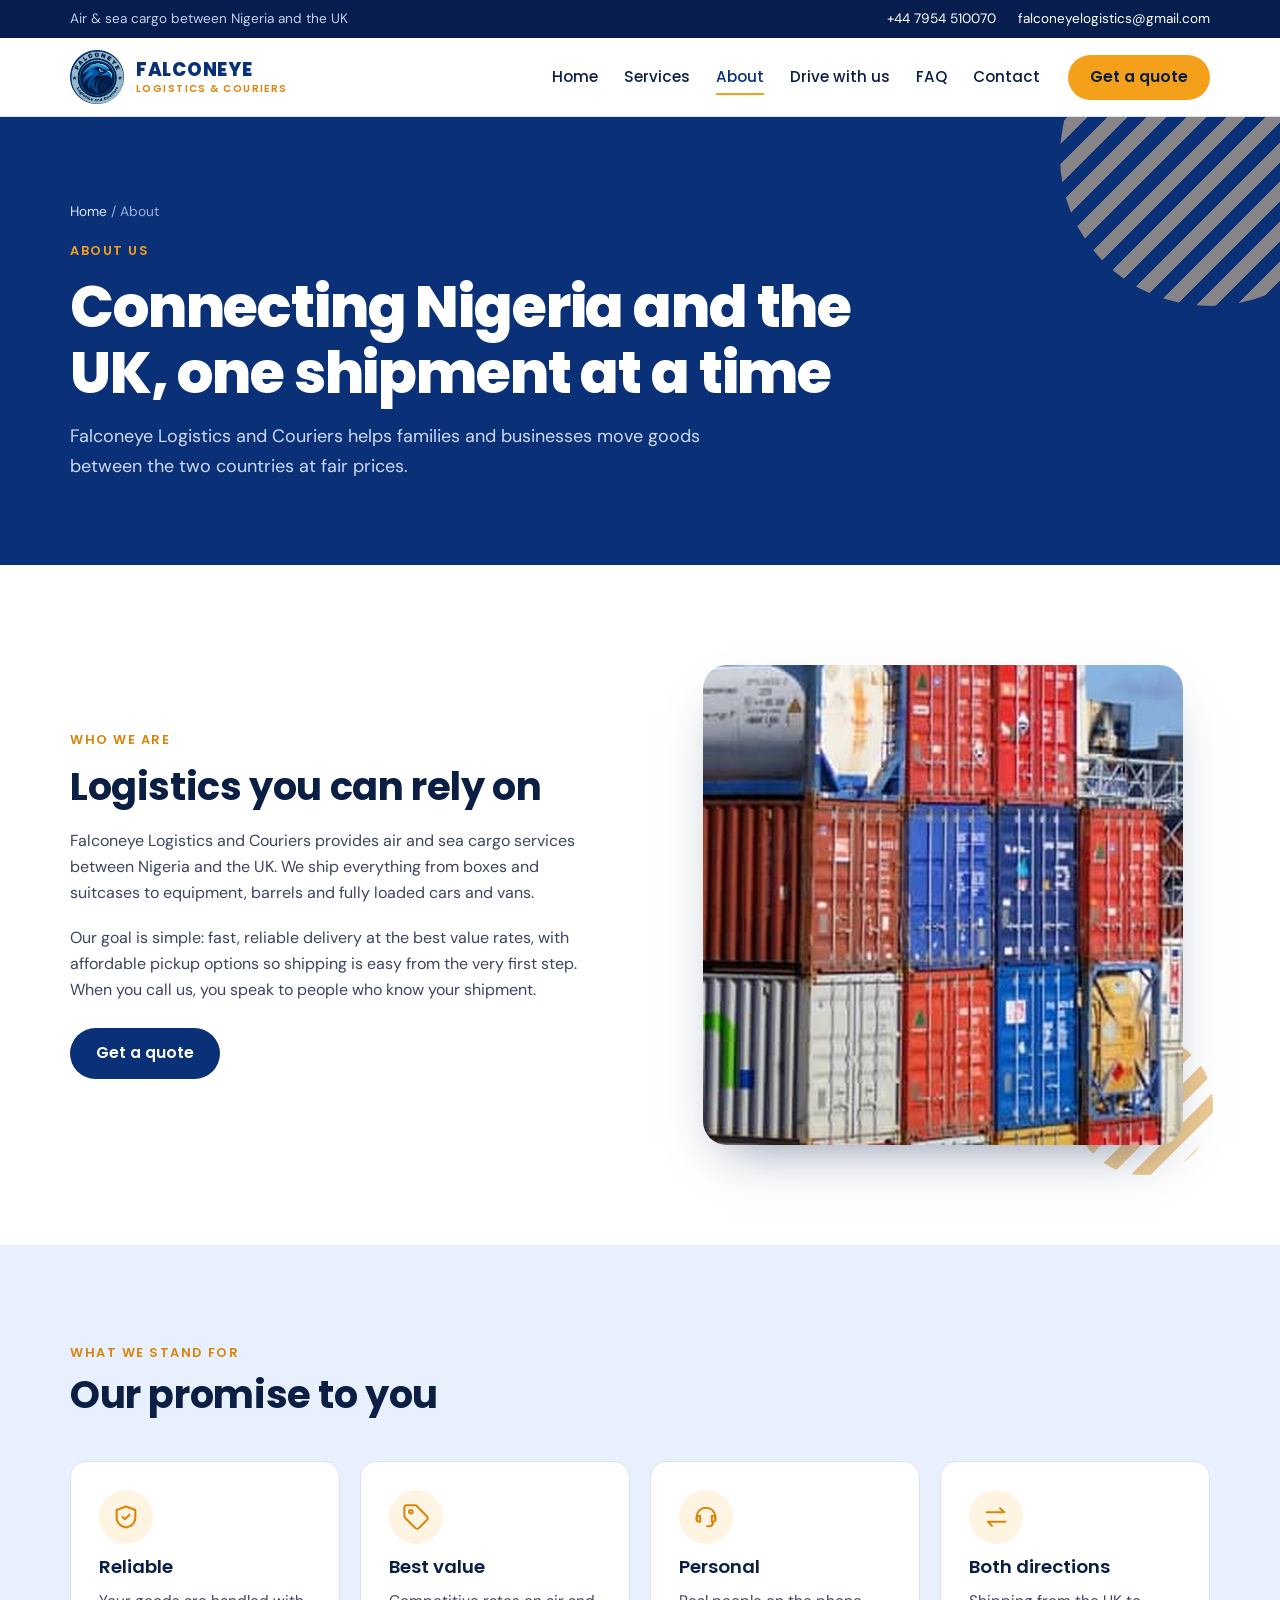
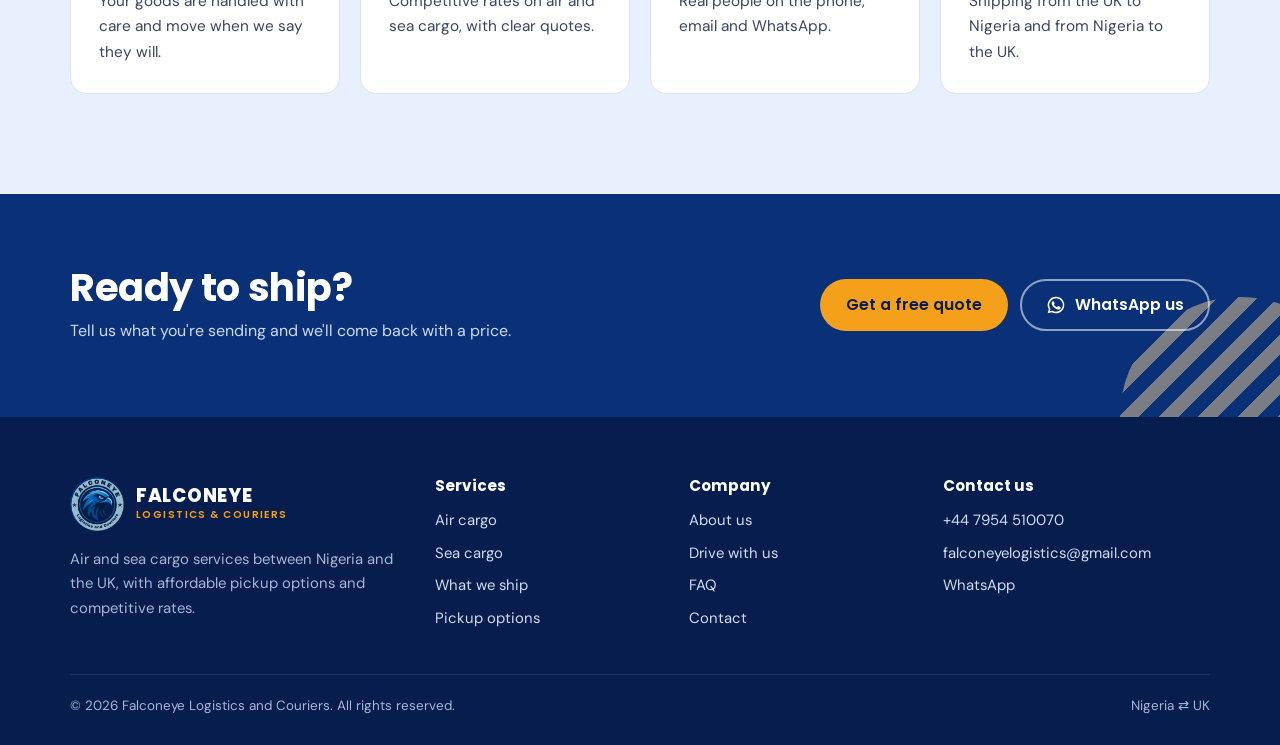
==== about.html @ ef361a19 "Initial commit" ====
<!doctype html>
<html lang="en-GB">
<head>
<meta charset="utf-8">
<meta name="viewport" content="width=device-width,initial-scale=1,viewport-fit=cover">
<title>About Us | Falconeye Logistics and Couriers</title>
<meta name="description" content="Falconeye Logistics and Couriers provides air and sea cargo services between Nigeria and the UK.">
<meta name="theme-color" content="#0a3178">
<link rel="icon" href="img/logo.png">
<link rel="preconnect" href="https://fonts.googleapis.com">
<link rel="preconnect" href="https://fonts.gstatic.com" crossorigin>
<link rel="stylesheet" href="https://fonts.googleapis.com/css2?family=Poppins:wght@500;600;700;800&family=DM+Sans:opsz,wght@9..40,400;9..40,500;9..40,600&display=swap">
<link rel="stylesheet" href="styles.css">
</head>
<body>
<div class="topbar"><div class="wrap">
  <span class="tag">Air &amp; sea cargo between Nigeria and the UK</span>
  <span class="links"><a href="tel:+447954510070">+44 7954 510070</a><a href="mailto:falconeyelogistics@gmail.com">falconeyelogistics@gmail.com</a></span>
</div></div>
<header class="site-header"><div class="wrap nav">
  <a class="logo" href="index.html" aria-label="Falconeye Logistics and Couriers home"><img src="img/logo.png" alt="" width="54" height="54"><span class="logo-text"><b>FALCONEYE</b><small>Logistics &amp; Couriers</small></span></a>
  <ul class="nav-links" id="nav-links"><li><a href="index.html">Home</a></li><li><a href="services.html">Services</a></li><li><a href="about.html" aria-current="page">About</a></li><li><a href="drive-with-us.html">Drive with us</a></li><li><a href="faq.html">FAQ</a></li><li><a href="contact.html">Contact</a></li><li class="mobile-cta"><a class="btn btn-primary" href="contact.html#quote">Get a quote</a></li></ul>
  <a class="btn btn-primary" href="contact.html#quote">Get a quote</a>
  <button class="menu-btn" type="button" aria-expanded="false" aria-controls="nav-links" aria-label="Open menu"><svg width="24" height="24" viewBox="0 0 24 24" fill="none" stroke="currentColor" stroke-width="1.75" stroke-linecap="round" stroke-linejoin="round" aria-hidden="true"><path d="M4 7h16M4 12h16M4 17h16"/></svg></button>
</div></header>
<main>
<section class="page-hero"><div class="wrap">
  <div class="crumbs"><a href="index.html">Home</a> / About</div>
  <span class="kicker">About us</span><h1 style="margin-top:10px">Connecting Nigeria and the UK, one shipment at a time</h1><p class="lead">Falconeye Logistics and Couriers helps families and businesses move goods between the two countries at fair prices.</p>
</div></section>
<section class="section"><div class="wrap split">
  <div style="display:grid;gap:18px">
    <span class="kicker">Who we are</span><h2>Logistics you can rely on</h2>
    <p>Falconeye Logistics and Couriers provides air and sea cargo services between Nigeria and the UK. We ship everything from boxes and suitcases to equipment, barrels and fully loaded cars and vans.</p>
    <p>Our goal is simple: fast, reliable delivery at the best value rates, with affordable pickup options so shipping is easy from the very first step. When you call us, you speak to people who know your shipment.</p>
    <div class="btn-row" style="margin-top:6px"><a class="btn btn-navy" href="contact.html#quote">Get a quote</a></div>
  </div>
  <div class="photo-wrap"><div class="photo-frame"><img src="img/containers.jpg" alt="Shipping containers at port" width="480" height="480" loading="lazy"></div><div class="stripes-dot stripes" aria-hidden="true"></div></div>
</div></section>

<section class="section sky"><div class="wrap">
  <div class="section-head"><span class="kicker">What we stand for</span><h2>Our promise to you</h2></div>
  <div class="grid-4">
    <article class="card"><div class="icon"><svg width="24" height="24" viewBox="0 0 24 24" fill="none" stroke="currentColor" stroke-width="1.75" stroke-linecap="round" stroke-linejoin="round" aria-hidden="true"><path d="M12 3 4 6v6c0 5 3.5 8 8 9 4.5-1 8-4 8-9V6z"/><path d="m9 12 2 2 4-4"/></svg></div><h3>Reliable</h3><p>Your goods are handled with care and move when we say they will.</p></article>
    <article class="card"><div class="icon"><svg width="24" height="24" viewBox="0 0 24 24" fill="none" stroke="currentColor" stroke-width="1.75" stroke-linecap="round" stroke-linejoin="round" aria-hidden="true"><path d="M12.6 2.6A2 2 0 0 0 11.2 2H4a2 2 0 0 0-2 2v7.2a2 2 0 0 0 .6 1.4l8.7 8.7a2.4 2.4 0 0 0 3.4 0l6.6-6.6a2.4 2.4 0 0 0 0-3.4z"/><circle cx="7.5" cy="7.5" r="1.5"/></svg></div><h3>Best value</h3><p>Competitive rates on air and sea cargo, with clear quotes.</p></article>
    <article class="card"><div class="icon"><svg width="24" height="24" viewBox="0 0 24 24" fill="none" stroke="currentColor" stroke-width="1.75" stroke-linecap="round" stroke-linejoin="round" aria-hidden="true"><path d="M4 14v-2a8 8 0 0 1 16 0v2"/><path d="M4 14a2 2 0 0 0 2 2h1v-5H6a2 2 0 0 0-2 2zM20 14a2 2 0 0 1-2 2h-1v-5h1a2 2 0 0 1 2 2z"/><path d="M18 16v1a3 3 0 0 1-3 3h-2"/></svg></div><h3>Personal</h3><p>Real people on the phone, email and WhatsApp.</p></article>
    <article class="card"><div class="icon"><svg width="24" height="24" viewBox="0 0 24 24" fill="none" stroke="currentColor" stroke-width="1.75" stroke-linecap="round" stroke-linejoin="round" aria-hidden="true"><path d="M4 8h15l-3.5-3.5M20 16H5l3.5 3.5"/></svg></div><h3>Both directions</h3><p>Shipping from the UK to Nigeria and from Nigeria to the UK.</p></article>
  </div>
</div></section>
</main>
<section class="cta-band on-dark"><div class="wrap">
  <div><h2>Ready to ship?</h2><p>Tell us what you're sending and we'll come back with a price.</p></div>
  <div class="btn-row"><a class="btn btn-primary" href="contact.html#quote">Get a free quote</a><a class="btn btn-outline" href="https://wa.me/447954510070" target="_blank" rel="noopener"><svg width="20" height="20" viewBox="0 0 24 24" aria-hidden="true"><path fill="currentColor" d="M12 2a10 10 0 0 0-8.6 15.1L2 22l5-1.3A10 10 0 1 0 12 2zm0 18.2a8.2 8.2 0 0 1-4.2-1.2l-.3-.2-3 .8.8-2.9-.2-.3A8.2 8.2 0 1 1 12 20.2zm4.5-6.1c-.2-.1-1.5-.7-1.7-.8s-.4-.1-.6.1-.7.8-.8 1-.3.2-.5.1a6.7 6.7 0 0 1-3.3-2.9c-.3-.4.2-.4.7-1.4.1-.2 0-.3 0-.4l-.8-1.8c-.2-.5-.4-.4-.6-.4h-.5a1 1 0 0 0-.7.3 3 3 0 0 0-.9 2.2 5.2 5.2 0 0 0 1.1 2.7 11.9 11.9 0 0 0 4.6 4c1.7.7 2.3.8 3.2.6a2.7 2.7 0 0 0 1.8-1.2 2.2 2.2 0 0 0 .1-1.3c0-.1-.2-.2-.4-.3z"/></svg>WhatsApp us</a></div>
</div></section>
<footer class="site-footer"><div class="wrap">
  <div class="footer-grid">
    <div style="display:grid;gap:16px;align-content:start"><a class="logo" href="index.html" aria-label="Falconeye Logistics and Couriers home"><img src="img/logo.png" alt="" width="54" height="54"><span class="logo-text"><b>FALCONEYE</b><small>Logistics &amp; Couriers</small></span></a><p>Air and sea cargo services between Nigeria and the UK, with affordable pickup options and competitive rates.</p></div>
    <div><h4>Services</h4><ul><li><a href="services.html#air">Air cargo</a></li><li><a href="services.html#sea">Sea cargo</a></li><li><a href="services.html#what">What we ship</a></li><li><a href="services.html#pickup">Pickup options</a></li></ul></div>
    <div><h4>Company</h4><ul><li><a href="about.html">About us</a></li><li><a href="drive-with-us.html">Drive with us</a></li><li><a href="faq.html">FAQ</a></li><li><a href="contact.html">Contact</a></li></ul></div>
    <div><h4>Contact us</h4><ul><li><a href="tel:+447954510070">+44 7954 510070</a></li><li><a href="mailto:falconeyelogistics@gmail.com">falconeyelogistics@gmail.com</a></li><li><a href="https://wa.me/447954510070" target="_blank" rel="noopener">WhatsApp</a></li></ul></div>
  </div>
  <div class="footer-base"><span>© <span id="year">2026</span> Falconeye Logistics and Couriers. All rights reserved.</span><span>Nigeria ⇄ UK</span></div>
</div></footer>
<script src="main.js"></script>
</body>
</html>
---- styles.css ----
/* Falconeye Logistics and Couriers
   Brand taken from the company flyer: royal navy, warm orange, pale sky-blue ground,
   diagonal sand stripes as the signature graphic. */
:root{
  --navy:#0a3178; --navy-deep:#061d4d; --navy-ink:#0b1f45;
  --orange:#f5a01a; --orange-dark:#d9840a; --orange-soft:#fff4e2;
  --sky:#e8f0fd; --sand:#ecc993;
  --text:#3a4560; --muted:#66708a; --line:#dbe3f1; --white:#ffffff;
  --head:"Poppins","Segoe UI",system-ui,-apple-system,Arial,sans-serif;
  --body:"DM Sans",system-ui,-apple-system,"Segoe UI",Roboto,Arial,sans-serif;
  --radius:10px;
  color-scheme:light;
}
*{box-sizing:border-box}
html{scroll-behavior:smooth}
body{margin:0;background:var(--white);color:var(--text);font:16px/1.65 var(--body);-webkit-font-smoothing:antialiased}
img{max-width:100%;display:block}
svg{max-width:100%}
a{color:var(--navy)}
h1,h2,h3,h4{font-family:var(--head);color:var(--navy-ink);margin:0;line-height:1.15;font-weight:700;text-wrap:balance}
h1{font-size:clamp(2.2rem,4.8vw,3.6rem);font-weight:800;letter-spacing:-.02em}
h2{font-size:clamp(1.7rem,3.2vw,2.4rem);letter-spacing:-.01em}
h3{font-size:1.15rem;font-weight:600}
p{margin:0}
.wrap{max-width:1180px;margin:0 auto;padding-left:max(20px,env(safe-area-inset-left,0px));padding-right:max(20px,env(safe-area-inset-right,0px))}
.section{padding-block:clamp(60px,8vw,100px);overflow-x:clip}
.section.sky{background:var(--sky)}
.kicker{display:inline-block;font:600 .8rem/1.2 var(--head);letter-spacing:.12em;text-transform:uppercase;color:var(--orange-dark)}
.lead{font-size:1.125rem;max-width:58ch}
.section-head{max-width:700px;margin-bottom:44px;display:grid;gap:12px}
.hl{color:var(--orange-dark)}
:focus-visible{outline:3px solid var(--orange);outline-offset:2px}
.stripes{background:repeating-linear-gradient(135deg,var(--sand) 0 14px,transparent 14px 28px)}

/* Buttons */
.btn{display:inline-flex;align-items:center;justify-content:center;gap:9px;padding:14px 24px;border-radius:999px;font:600 .98rem/1.2 var(--head);text-decoration:none;border:2px solid transparent;cursor:pointer;transition:background .15s,border-color .15s,color .15s,transform .15s}
.btn:hover{transform:translateY(-1px)}
.btn-primary{background:var(--orange);color:var(--navy-ink)}
.btn-primary:hover{background:#ffb238}
.btn-navy{background:var(--navy);color:#fff}
.btn-navy:hover{background:var(--navy-deep)}
.btn-outline{background:transparent;color:var(--navy);border-color:var(--navy)}
.btn-outline:hover{background:var(--navy);color:#fff}
.on-dark .btn-outline{color:#fff;border-color:rgba(255,255,255,.55)}
.on-dark .btn-outline:hover{background:#fff;color:var(--navy)}
.btn-row{display:flex;flex-wrap:wrap;gap:12px}
.link-arrow{font:600 .98rem var(--head);color:var(--navy);text-decoration:none;display:inline-flex;gap:6px;align-items:center}
.link-arrow:hover{color:var(--orange-dark)}

/* Header */
.topbar{background:var(--navy-deep);color:#c4d0ea;font-size:.85rem}
.topbar .wrap{display:flex;flex-wrap:wrap;justify-content:space-between;gap:6px 24px;padding-block:8px}
.topbar .links{display:flex;gap:22px}
.topbar a{color:#fff;text-decoration:none}
.site-header{position:sticky;top:0;z-index:50;background:#fff;box-shadow:0 1px 0 var(--line)}
.nav{display:flex;align-items:center;gap:28px;height:78px}
.logo{display:flex;align-items:center;gap:12px;text-decoration:none;margin-right:auto}
.logo img{width:54px;height:54px}
.logo-text b{display:block;font:800 1.15rem/1 var(--head);color:var(--navy);letter-spacing:.04em}
.logo-text small{display:block;font:600 .64rem/1 var(--head);letter-spacing:.14em;color:var(--orange-dark);margin-top:5px;text-transform:uppercase}
.nav-links{display:flex;gap:26px;list-style:none;margin:0;padding:0}
.nav-links a{color:var(--navy-ink);text-decoration:none;font:500 .95rem var(--head);padding-block:6px;border-bottom:2px solid transparent}
.nav-links a:hover{color:var(--orange-dark)}
.nav-links a[aria-current="page"]{border-bottom-color:var(--orange);color:var(--navy)}
.nav .btn{padding:11px 20px}
.menu-btn{display:none;background:none;border:1px solid var(--line);border-radius:8px;padding:8px;cursor:pointer;color:var(--navy)}
@media (max-width:1020px){
  .menu-btn{display:inline-flex}
  .nav>.btn{display:none}
  .nav-links{display:none;position:absolute;top:100%;left:0;right:0;background:#fff;flex-direction:column;gap:0;box-shadow:0 12px 24px -12px rgba(6,29,77,.25);padding:8px max(20px,env(safe-area-inset-left,0px)) 18px}
  .nav-links.open{display:flex}
  .nav-links li a{display:block;padding:12px 0;border-bottom:1px solid var(--line)}
  .nav-links a[aria-current="page"]{color:var(--orange-dark);border-bottom-color:var(--line)}
  .nav-links .mobile-cta{padding-top:14px}
  .nav-links .mobile-cta a{display:flex;border:0;color:var(--navy-ink)}
}
@media (min-width:1021px){.nav-links .mobile-cta{display:none}}
@media (max-width:600px){.topbar .tag{display:none}.topbar .wrap{justify-content:center}}
@media (max-width:420px){.logo-text small{letter-spacing:.06em}}

/* Home hero */
.hero{position:relative;overflow:hidden;background:var(--sky);padding-block:clamp(48px,7vw,88px) clamp(56px,8vw,100px)}
.hero::before{content:"";position:absolute;width:min(760px,90vw);aspect-ratio:1;border-radius:50%;background:var(--navy);right:-18%;top:-30%;max-width:none}
.hero::after{content:"";position:absolute;width:260px;height:260px;border-radius:50%;left:-90px;bottom:-120px;background:repeating-linear-gradient(135deg,var(--sand) 0 14px,transparent 14px 28px);opacity:.8}
.hero-grid{position:relative;z-index:1;display:grid;grid-template-columns:1.1fr .9fr;gap:clamp(32px,5vw,64px);align-items:center}
.hero-grid>*{min-width:0}
.hero h1 .hl{color:var(--orange-dark)}
.hero .lead{margin-top:20px}
.hero .btn-row{margin-top:30px}
.hero-checks{list-style:none;margin:30px 0 0;padding:0;display:flex;flex-wrap:wrap;gap:10px 26px;font:500 .95rem var(--head);color:var(--navy-ink)}
.hero-checks li{display:flex;align-items:center;gap:8px}
.hero-checks svg{color:var(--orange-dark)}
.hero-visual{position:relative;justify-self:center;width:min(100%,400px)}
.hero-photo{border-radius:200px 200px 24px 24px;overflow:hidden;border:6px solid #fff;box-shadow:0 30px 60px -25px rgba(6,29,77,.55);aspect-ratio:4/5}
.hero-photo img{width:100%;height:100%;object-fit:cover}
.route-badge{position:absolute;left:-46px;top:46%;width:148px;height:148px;border-radius:50%;background:var(--navy);border:5px solid #fff;color:#fff;display:grid;place-items:center;align-content:center;gap:4px;text-align:center;font:700 1.05rem/1 var(--head);letter-spacing:.04em;box-shadow:0 16px 30px -12px rgba(6,29,77,.6)}
.route-badge svg{width:56px;height:24px}
.arc{position:absolute;right:-24px;bottom:-24px;width:120px;height:120px;border-radius:50%;border:4px solid var(--orange);border-left-color:transparent;border-top-color:transparent;transform:rotate(-20deg)}
@media (max-width:900px){
  .hero-grid{grid-template-columns:1fr}
  .hero::before{right:-55%;top:auto;bottom:-25%;width:560px}
  .hero-visual{width:min(100%,340px)}
  .route-badge{left:-20px;width:120px;height:120px;font-size:.9rem}
}

/* Page hero */
.page-hero{position:relative;overflow:hidden;background:var(--navy);color:#fff;padding-block:clamp(48px,7vw,84px)}
.page-hero::after{content:"";position:absolute;width:300px;height:300px;border-radius:50%;right:-80px;top:-110px;background:repeating-linear-gradient(135deg,var(--sand) 0 14px,transparent 14px 28px);opacity:.55}
.page-hero .wrap{position:relative;z-index:1}
.page-hero h1{color:#fff;max-width:22ch}
.page-hero .lead{color:#cfdaf2;margin-top:16px}
.page-hero .kicker{color:var(--orange)}
.crumbs{font-size:.86rem;color:#9fb0d6;margin-bottom:14px}
.crumbs a{color:#dbe4f7;text-decoration:none}

/* Route strip */
.route-strip{background:var(--navy);color:#fff}
.route-strip ul{list-style:none;margin:0 auto;padding-block:20px;display:grid;grid-template-columns:repeat(4,1fr);gap:16px}
.route-strip li{display:flex;align-items:center;gap:12px;font:600 .95rem var(--head)}
.route-strip svg{color:var(--orange);flex:none}
@media (max-width:860px){.route-strip ul{grid-template-columns:1fr 1fr}}

/* Grids & cards */
.grid-2{display:grid;grid-template-columns:repeat(2,1fr);gap:24px}
.grid-3{display:grid;grid-template-columns:repeat(3,1fr);gap:24px}
.grid-4{display:grid;grid-template-columns:repeat(4,1fr);gap:20px}
.grid-2>*,.grid-3>*,.grid-4>*{min-width:0}
@media (max-width:980px){.grid-4{grid-template-columns:repeat(2,1fr)}.grid-3{grid-template-columns:1fr 1fr}}
@media (max-width:640px){.grid-2,.grid-3,.grid-4{grid-template-columns:1fr}}
.card{background:#fff;border:1px solid var(--line);border-radius:16px;padding:28px;display:grid;gap:12px;align-content:start}
.card p{font-size:.96rem}
.icon{width:54px;height:54px;border-radius:50%;background:var(--orange-soft);color:var(--orange-dark);display:grid;place-items:center}
.icon svg{width:28px;height:28px}
.icon.navy{background:var(--navy);color:#fff}

/* Air vs Sea */
.mode{border-radius:20px;padding:clamp(28px,4vw,40px);display:grid;gap:16px;align-content:start;position:relative;overflow:hidden}
.mode.air{background:var(--navy);color:#cfdaf2}
.mode.air h3{color:#fff}
.mode.sea{background:#fff;border:1px solid var(--line)}
.mode h3{font-size:1.6rem;font-weight:700}
.mode .tagline{font:600 .9rem var(--head);color:var(--orange)}
.mode.sea .tagline{color:var(--orange-dark)}
.mode ul{list-style:none;margin:0;padding:0;display:grid;gap:10px}
.mode li{display:grid;grid-template-columns:22px 1fr;gap:10px}
.mode li svg{color:var(--orange);margin-top:3px}
.mode .big-icon{position:absolute;right:24px;top:24px;width:64px;height:64px;opacity:.9}

/* Split + photo */
.split{display:grid;grid-template-columns:1fr 1fr;gap:clamp(32px,6vw,72px);align-items:center}
.split>*{min-width:0}
@media (max-width:900px){.split{grid-template-columns:1fr}}
.photo-frame{position:relative;border-radius:24px;overflow:hidden;aspect-ratio:1;max-width:480px;box-shadow:0 24px 50px -24px rgba(6,29,77,.5)}
.photo-frame img{width:100%;height:100%;object-fit:cover}
.photo-wrap{position:relative;justify-self:center;width:100%;max-width:480px}
.photo-wrap .stripes-dot{position:absolute;width:140px;height:140px;border-radius:50%;right:-30px;bottom:-30px;z-index:-1}

/* Checks list */
.checks{list-style:none;margin:0;padding:0;display:grid;gap:14px}
.checks.two{grid-template-columns:1fr 1fr;gap:14px 28px}
.checks li{display:grid;grid-template-columns:26px 1fr;gap:12px;align-items:start}
.checks svg{color:var(--orange-dark);margin-top:2px}
.checks b{display:block;color:var(--navy-ink);font-family:var(--head);font-weight:600}
.checks span{font-size:.94rem;color:var(--muted)}
@media (max-width:640px){.checks.two{grid-template-columns:1fr}}

/* Steps */
.steps{list-style:none;margin:0;padding:0;display:grid;grid-template-columns:repeat(4,1fr);gap:28px;counter-reset:step}
.steps li{counter-increment:step;display:grid;gap:10px;align-content:start}
.steps li::before{content:counter(step);width:46px;height:46px;border-radius:50%;display:grid;place-items:center;background:var(--orange);color:var(--navy-ink);font:700 1.1rem var(--head)}
.steps p{font-size:.95rem}
@media (max-width:900px){.steps{grid-template-columns:1fr 1fr}}
@media (max-width:540px){.steps{grid-template-columns:1fr}}

/* Forms */
.form-card{background:#fff;border-radius:20px;padding:clamp(24px,3vw,34px);box-shadow:0 24px 60px -28px rgba(6,29,77,.45);display:grid;gap:18px;border:1px solid var(--line)}
.form-card h2{font-size:1.45rem}
.form-card .sub{font-size:.95rem;color:var(--muted);margin-top:-8px}
.form{display:grid;grid-template-columns:1fr 1fr;gap:14px}
.form .full{grid-column:1/-1}
.field{display:grid;gap:6px;min-width:0}
.field label{font:600 .86rem var(--head);color:var(--navy-ink)}
.field input,.field select,.field textarea{width:100%;padding:12px 14px;font:inherit;font-size:1rem;color:var(--navy-ink);background:#fff;border:1px solid #c9d4e8;border-radius:var(--radius)}
.field input:focus,.field select:focus,.field textarea:focus{outline:none;border-color:var(--navy);box-shadow:0 0 0 3px rgba(10,49,120,.15)}
.form .btn{grid-column:1/-1;width:100%;margin-top:4px}
.form-note{grid-column:1/-1;font-size:.84rem;color:var(--muted)}
.form-error{grid-column:1/-1;font-size:.9rem;color:#b42318;background:#fef3f2;border:1px solid #fecdca;border-radius:8px;padding:10px 12px}
@media (max-width:520px){.form{grid-template-columns:1fr}}

/* FAQ */
.faq details{border-bottom:1px solid var(--line)}
.faq details:first-of-type{border-top:1px solid var(--line)}
.faq summary{cursor:pointer;list-style:none;display:flex;justify-content:space-between;gap:16px;padding:18px 0;font:600 1.02rem var(--head);color:var(--navy-ink)}
.faq summary::-webkit-details-marker{display:none}
.faq summary::after{content:"+";flex:none;width:28px;height:28px;border-radius:50%;background:var(--sky);display:grid;place-items:center;color:var(--navy);font-weight:500}
.faq details[open] summary::after{content:"−";background:var(--orange);color:var(--navy-ink)}
.faq details p{padding:0 40px 18px 0}
.faq h2{font-size:1.4rem;margin:44px 0 12px}
.faq h2:first-child{margin-top:0}

/* Contact */
.contact-list{list-style:none;margin:0;padding:0;display:grid;gap:22px}
.contact-list li{display:grid;grid-template-columns:54px 1fr;gap:16px;align-items:center}
.contact-list b{display:block;font-family:var(--head);color:var(--navy-ink)}
.contact-list a{text-decoration:none;font-weight:600;word-break:break-word}

/* CTA band */
.cta-band{position:relative;overflow:hidden;background:var(--navy);color:#fff}
.cta-band::before{content:"";position:absolute;width:240px;height:240px;border-radius:50%;right:-80px;bottom:-120px;background:repeating-linear-gradient(135deg,var(--sand) 0 14px,transparent 14px 28px);opacity:.5}
.cta-band .wrap{position:relative;display:flex;flex-wrap:wrap;justify-content:space-between;align-items:center;gap:24px;padding-block:clamp(48px,6vw,72px)}
.cta-band h2{color:#fff}
.cta-band p{color:#cfdaf2;margin-top:8px}

/* Footer */
.site-footer{background:var(--navy-deep);color:#a9b6d4;font-size:.93rem;padding-block:60px calc(28px + env(safe-area-inset-bottom,0px))}
.site-footer .logo-text b{color:#fff}
.site-footer .logo-text small{color:var(--orange)}
.footer-grid{display:grid;grid-template-columns:1.5fr 1fr 1fr 1.2fr;gap:32px}
.footer-grid>*{min-width:0}
.site-footer h4{color:#fff;font-size:.95rem;margin-bottom:14px}
.site-footer ul{list-style:none;margin:0;padding:0;display:grid;gap:8px}
.site-footer a{color:#d3dcf0;text-decoration:none;word-break:break-word}
.site-footer a:hover{color:var(--orange)}
.footer-base{margin-top:44px;padding-top:20px;border-top:1px solid rgba(255,255,255,.1);font-size:.84rem;display:flex;flex-wrap:wrap;justify-content:space-between;gap:12px}
@media (max-width:860px){.footer-grid{grid-template-columns:1fr 1fr}}
@media (max-width:480px){.footer-grid{grid-template-columns:1fr}}

@media (prefers-reduced-motion:reduce){html{scroll-behavior:auto}*{transition:none!important}}
.recruit{grid-template-columns:auto 1fr auto;align-items:center;gap:24px;padding:32px}
@media (max-width:640px){.recruit{grid-template-columns:1fr;gap:14px;padding:24px}}
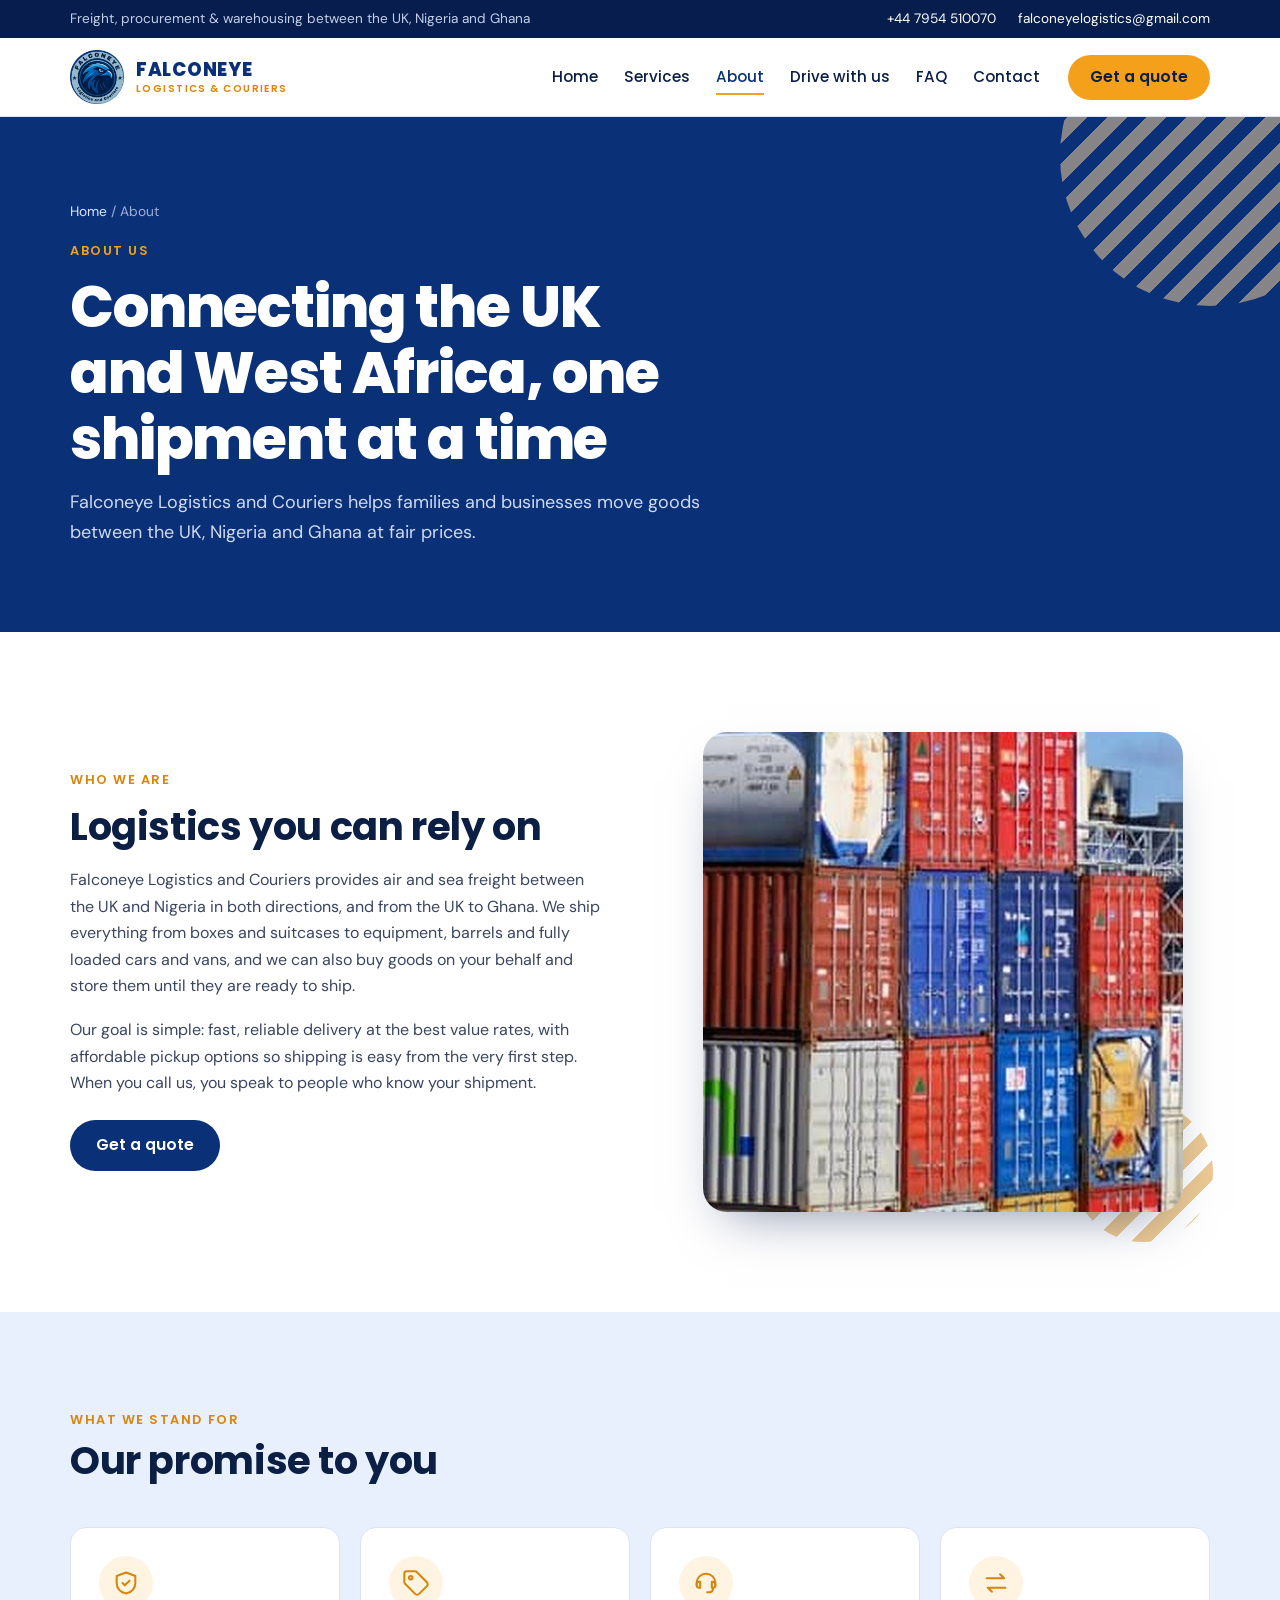
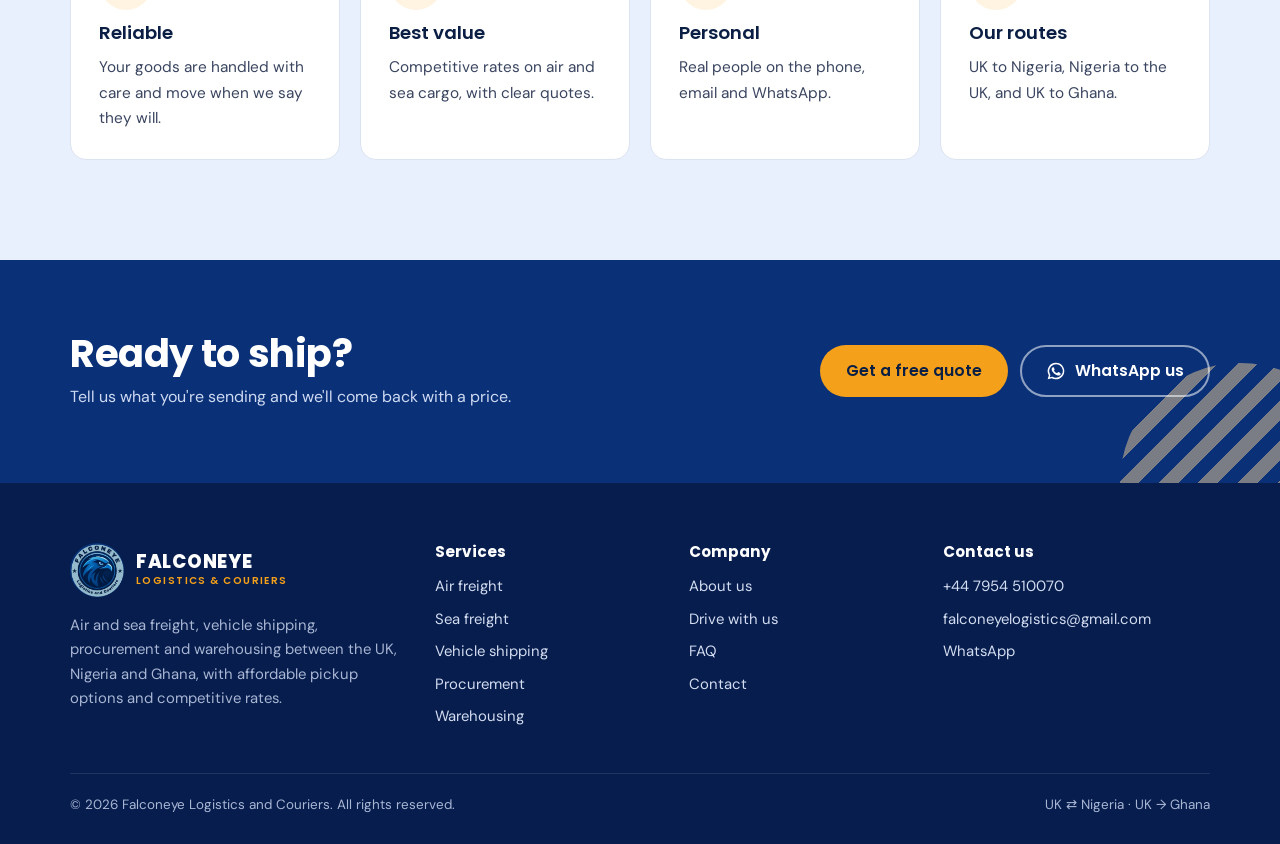
==== commit d956f1e3: "Add service pages for freight, vehicle shipping, procurement and warehousing - New pages: air-freigh" ====
--- a/about.html
+++ b/about.html
@@ -4,7 +4,7 @@
 <meta charset="utf-8">
 <meta name="viewport" content="width=device-width,initial-scale=1,viewport-fit=cover">
 <title>About Us | Falconeye Logistics and Couriers</title>
-<meta name="description" content="Falconeye Logistics and Couriers provides air and sea cargo services between Nigeria and the UK.">
+<meta name="description" content="Falconeye Logistics and Couriers provides air and sea freight, vehicle shipping, procurement and warehousing between the UK, Nigeria and Ghana.">
 <meta name="theme-color" content="#0a3178">
 <link rel="icon" href="img/logo.png">
 <link rel="preconnect" href="https://fonts.googleapis.com">
@@ -14,7 +14,7 @@
 </head>
 <body>
 <div class="topbar"><div class="wrap">
-  <span class="tag">Air &amp; sea cargo between Nigeria and the UK</span>
+  <span class="tag">Freight, procurement &amp; warehousing between the UK, Nigeria and Ghana</span>
   <span class="links"><a href="tel:+447954510070">+44 7954 510070</a><a href="mailto:falconeyelogistics@gmail.com">falconeyelogistics@gmail.com</a></span>
 </div></div>
 <header class="site-header"><div class="wrap nav">
@@ -26,12 +26,12 @@
 <main>
 <section class="page-hero"><div class="wrap">
   <div class="crumbs"><a href="index.html">Home</a> / About</div>
-  <span class="kicker">About us</span><h1 style="margin-top:10px">Connecting Nigeria and the UK, one shipment at a time</h1><p class="lead">Falconeye Logistics and Couriers helps families and businesses move goods between the two countries at fair prices.</p>
+  <span class="kicker">About us</span><h1 style="margin-top:10px">Connecting the UK and West Africa, one shipment at a time</h1><p class="lead">Falconeye Logistics and Couriers helps families and businesses move goods between the UK, Nigeria and Ghana at fair prices.</p>
 </div></section>
 <section class="section"><div class="wrap split">
   <div style="display:grid;gap:18px">
     <span class="kicker">Who we are</span><h2>Logistics you can rely on</h2>
-    <p>Falconeye Logistics and Couriers provides air and sea cargo services between Nigeria and the UK. We ship everything from boxes and suitcases to equipment, barrels and fully loaded cars and vans.</p>
+    <p>Falconeye Logistics and Couriers provides air and sea freight between the UK and Nigeria in both directions, and from the UK to Ghana. We ship everything from boxes and suitcases to equipment, barrels and fully loaded cars and vans, and we can also buy goods on your behalf and store them until they are ready to ship.</p>
     <p>Our goal is simple: fast, reliable delivery at the best value rates, with affordable pickup options so shipping is easy from the very first step. When you call us, you speak to people who know your shipment.</p>
     <div class="btn-row" style="margin-top:6px"><a class="btn btn-navy" href="contact.html#quote">Get a quote</a></div>
   </div>
@@ -44,7 +44,7 @@
     <article class="card"><div class="icon"><svg width="24" height="24" viewBox="0 0 24 24" fill="none" stroke="currentColor" stroke-width="1.75" stroke-linecap="round" stroke-linejoin="round" aria-hidden="true"><path d="M12 3 4 6v6c0 5 3.5 8 8 9 4.5-1 8-4 8-9V6z"/><path d="m9 12 2 2 4-4"/></svg></div><h3>Reliable</h3><p>Your goods are handled with care and move when we say they will.</p></article>
     <article class="card"><div class="icon"><svg width="24" height="24" viewBox="0 0 24 24" fill="none" stroke="currentColor" stroke-width="1.75" stroke-linecap="round" stroke-linejoin="round" aria-hidden="true"><path d="M12.6 2.6A2 2 0 0 0 11.2 2H4a2 2 0 0 0-2 2v7.2a2 2 0 0 0 .6 1.4l8.7 8.7a2.4 2.4 0 0 0 3.4 0l6.6-6.6a2.4 2.4 0 0 0 0-3.4z"/><circle cx="7.5" cy="7.5" r="1.5"/></svg></div><h3>Best value</h3><p>Competitive rates on air and sea cargo, with clear quotes.</p></article>
     <article class="card"><div class="icon"><svg width="24" height="24" viewBox="0 0 24 24" fill="none" stroke="currentColor" stroke-width="1.75" stroke-linecap="round" stroke-linejoin="round" aria-hidden="true"><path d="M4 14v-2a8 8 0 0 1 16 0v2"/><path d="M4 14a2 2 0 0 0 2 2h1v-5H6a2 2 0 0 0-2 2zM20 14a2 2 0 0 1-2 2h-1v-5h1a2 2 0 0 1 2 2z"/><path d="M18 16v1a3 3 0 0 1-3 3h-2"/></svg></div><h3>Personal</h3><p>Real people on the phone, email and WhatsApp.</p></article>
-    <article class="card"><div class="icon"><svg width="24" height="24" viewBox="0 0 24 24" fill="none" stroke="currentColor" stroke-width="1.75" stroke-linecap="round" stroke-linejoin="round" aria-hidden="true"><path d="M4 8h15l-3.5-3.5M20 16H5l3.5 3.5"/></svg></div><h3>Both directions</h3><p>Shipping from the UK to Nigeria and from Nigeria to the UK.</p></article>
+    <article class="card"><div class="icon"><svg width="24" height="24" viewBox="0 0 24 24" fill="none" stroke="currentColor" stroke-width="1.75" stroke-linecap="round" stroke-linejoin="round" aria-hidden="true"><path d="M4 8h15l-3.5-3.5M20 16H5l3.5 3.5"/></svg></div><h3>Our routes</h3><p>UK to Nigeria, Nigeria to the UK, and UK to Ghana.</p></article>
   </div>
 </div></section>
 </main>
@@ -54,12 +54,12 @@
 </div></section>
 <footer class="site-footer"><div class="wrap">
   <div class="footer-grid">
-    <div style="display:grid;gap:16px;align-content:start"><a class="logo" href="index.html" aria-label="Falconeye Logistics and Couriers home"><img src="img/logo.png" alt="" width="54" height="54"><span class="logo-text"><b>FALCONEYE</b><small>Logistics &amp; Couriers</small></span></a><p>Air and sea cargo services between Nigeria and the UK, with affordable pickup options and competitive rates.</p></div>
-    <div><h4>Services</h4><ul><li><a href="services.html#air">Air cargo</a></li><li><a href="services.html#sea">Sea cargo</a></li><li><a href="services.html#what">What we ship</a></li><li><a href="services.html#pickup">Pickup options</a></li></ul></div>
+    <div style="display:grid;gap:16px;align-content:start"><a class="logo" href="index.html" aria-label="Falconeye Logistics and Couriers home"><img src="img/logo.png" alt="" width="54" height="54"><span class="logo-text"><b>FALCONEYE</b><small>Logistics &amp; Couriers</small></span></a><p>Air and sea freight, vehicle shipping, procurement and warehousing between the UK, Nigeria and Ghana, with affordable pickup options and competitive rates.</p></div>
+    <div><h4>Services</h4><ul><li><a href="air-freight.html">Air freight</a></li><li><a href="sea-freight.html">Sea freight</a></li><li><a href="vehicle-shipping.html">Vehicle shipping</a></li><li><a href="procurement.html">Procurement</a></li><li><a href="warehousing.html">Warehousing</a></li></ul></div>
     <div><h4>Company</h4><ul><li><a href="about.html">About us</a></li><li><a href="drive-with-us.html">Drive with us</a></li><li><a href="faq.html">FAQ</a></li><li><a href="contact.html">Contact</a></li></ul></div>
     <div><h4>Contact us</h4><ul><li><a href="tel:+447954510070">+44 7954 510070</a></li><li><a href="mailto:falconeyelogistics@gmail.com">falconeyelogistics@gmail.com</a></li><li><a href="https://wa.me/447954510070" target="_blank" rel="noopener">WhatsApp</a></li></ul></div>
   </div>
-  <div class="footer-base"><span>© <span id="year">2026</span> Falconeye Logistics and Couriers. All rights reserved.</span><span>Nigeria ⇄ UK</span></div>
+  <div class="footer-base"><span>© <span id="year">2026</span> Falconeye Logistics and Couriers. All rights reserved.</span><span>UK ⇄ Nigeria · UK → Ghana</span></div>
 </div></footer>
 <script src="main.js"></script>
 </body>
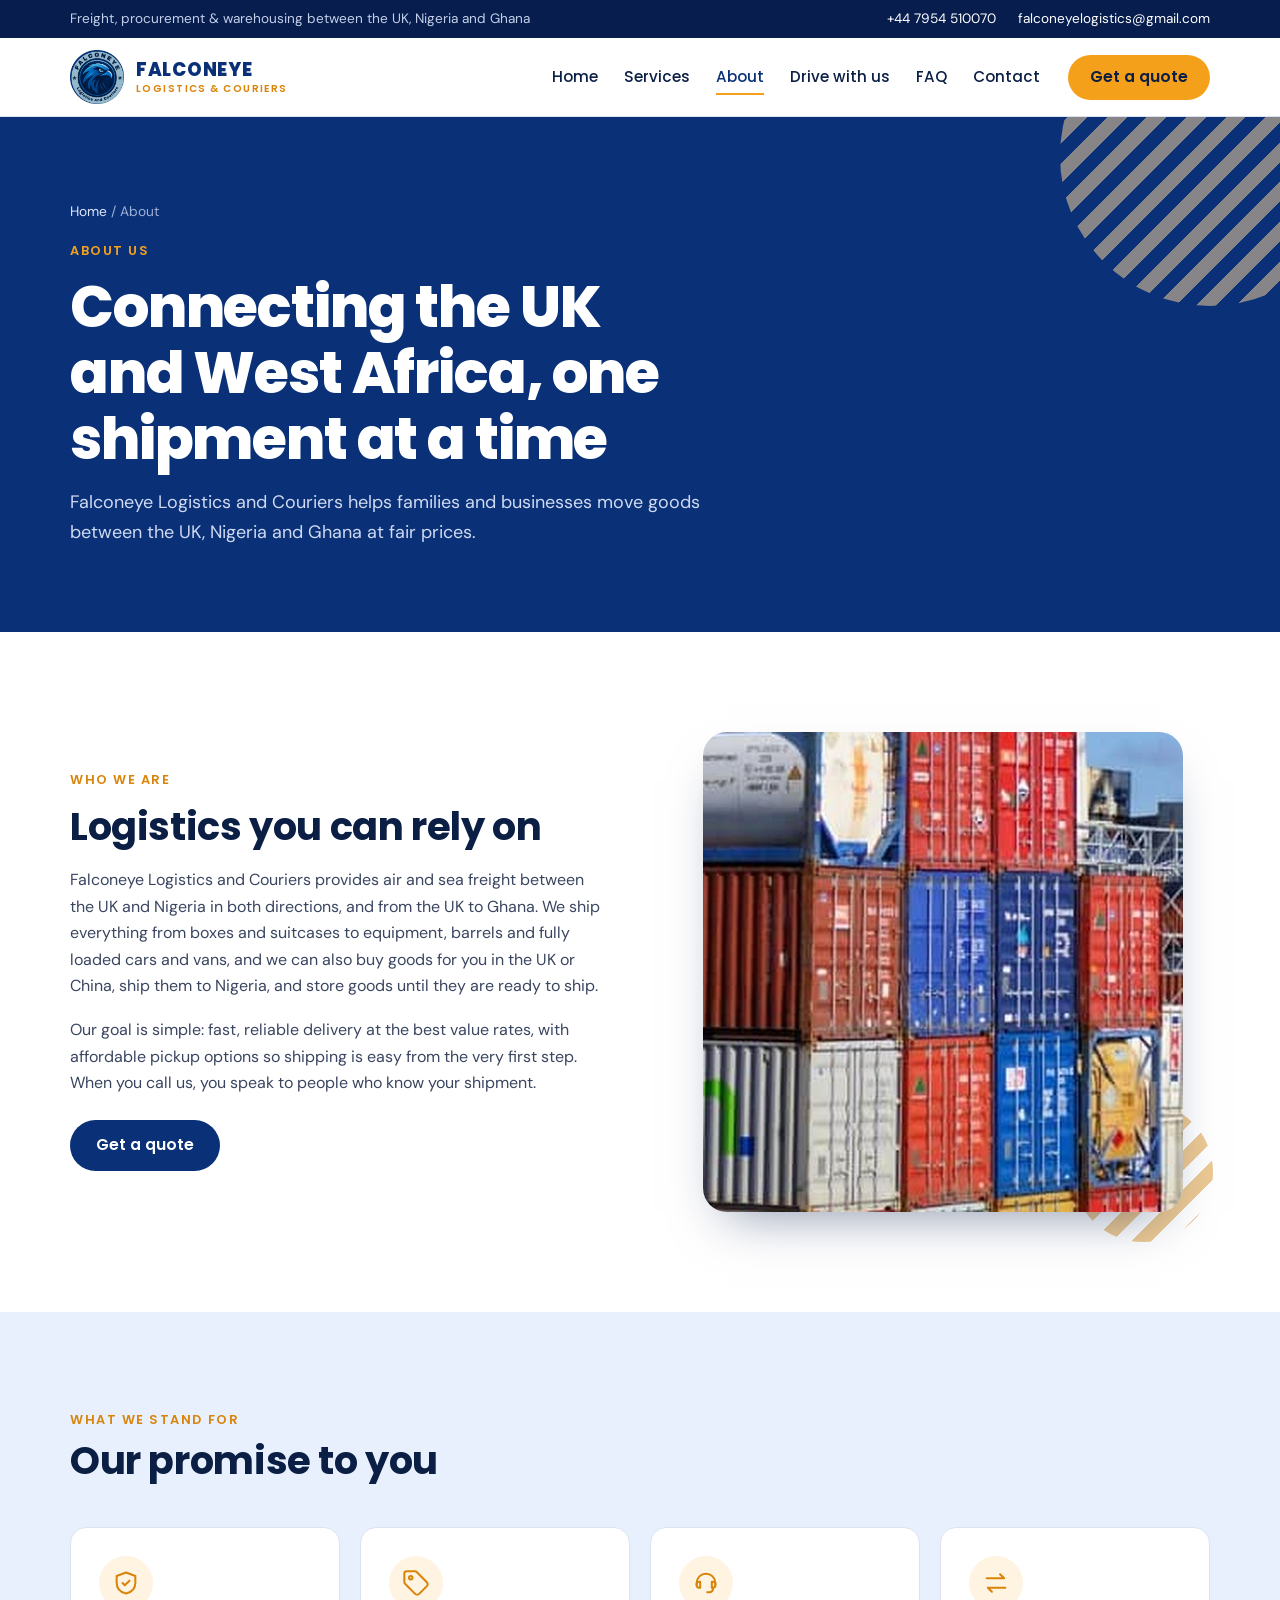
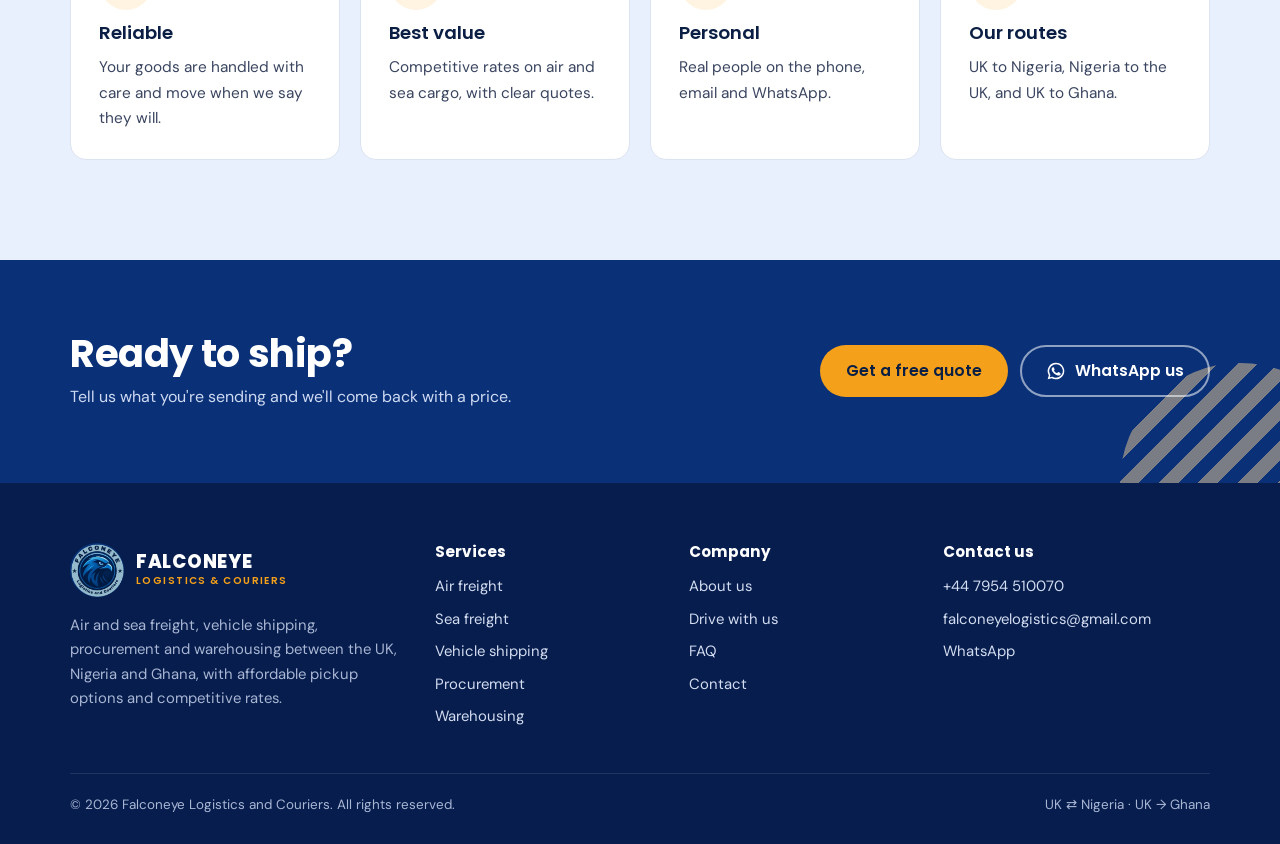
==== commit 7ccc6bd9: "Procurement: buy in the UK or China, ship to Nigeria Rewrite procurement page with UK and China sect" ====
--- a/about.html
+++ b/about.html
@@ -31,7 +31,7 @@
 <section class="section"><div class="wrap split">
   <div style="display:grid;gap:18px">
     <span class="kicker">Who we are</span><h2>Logistics you can rely on</h2>
-    <p>Falconeye Logistics and Couriers provides air and sea freight between the UK and Nigeria in both directions, and from the UK to Ghana. We ship everything from boxes and suitcases to equipment, barrels and fully loaded cars and vans, and we can also buy goods on your behalf and store them until they are ready to ship.</p>
+    <p>Falconeye Logistics and Couriers provides air and sea freight between the UK and Nigeria in both directions, and from the UK to Ghana. We ship everything from boxes and suitcases to equipment, barrels and fully loaded cars and vans, and we can also buy goods for you in the UK or China, ship them to Nigeria, and store goods until they are ready to ship.</p>
     <p>Our goal is simple: fast, reliable delivery at the best value rates, with affordable pickup options so shipping is easy from the very first step. When you call us, you speak to people who know your shipment.</p>
     <div class="btn-row" style="margin-top:6px"><a class="btn btn-navy" href="contact.html#quote">Get a quote</a></div>
   </div>
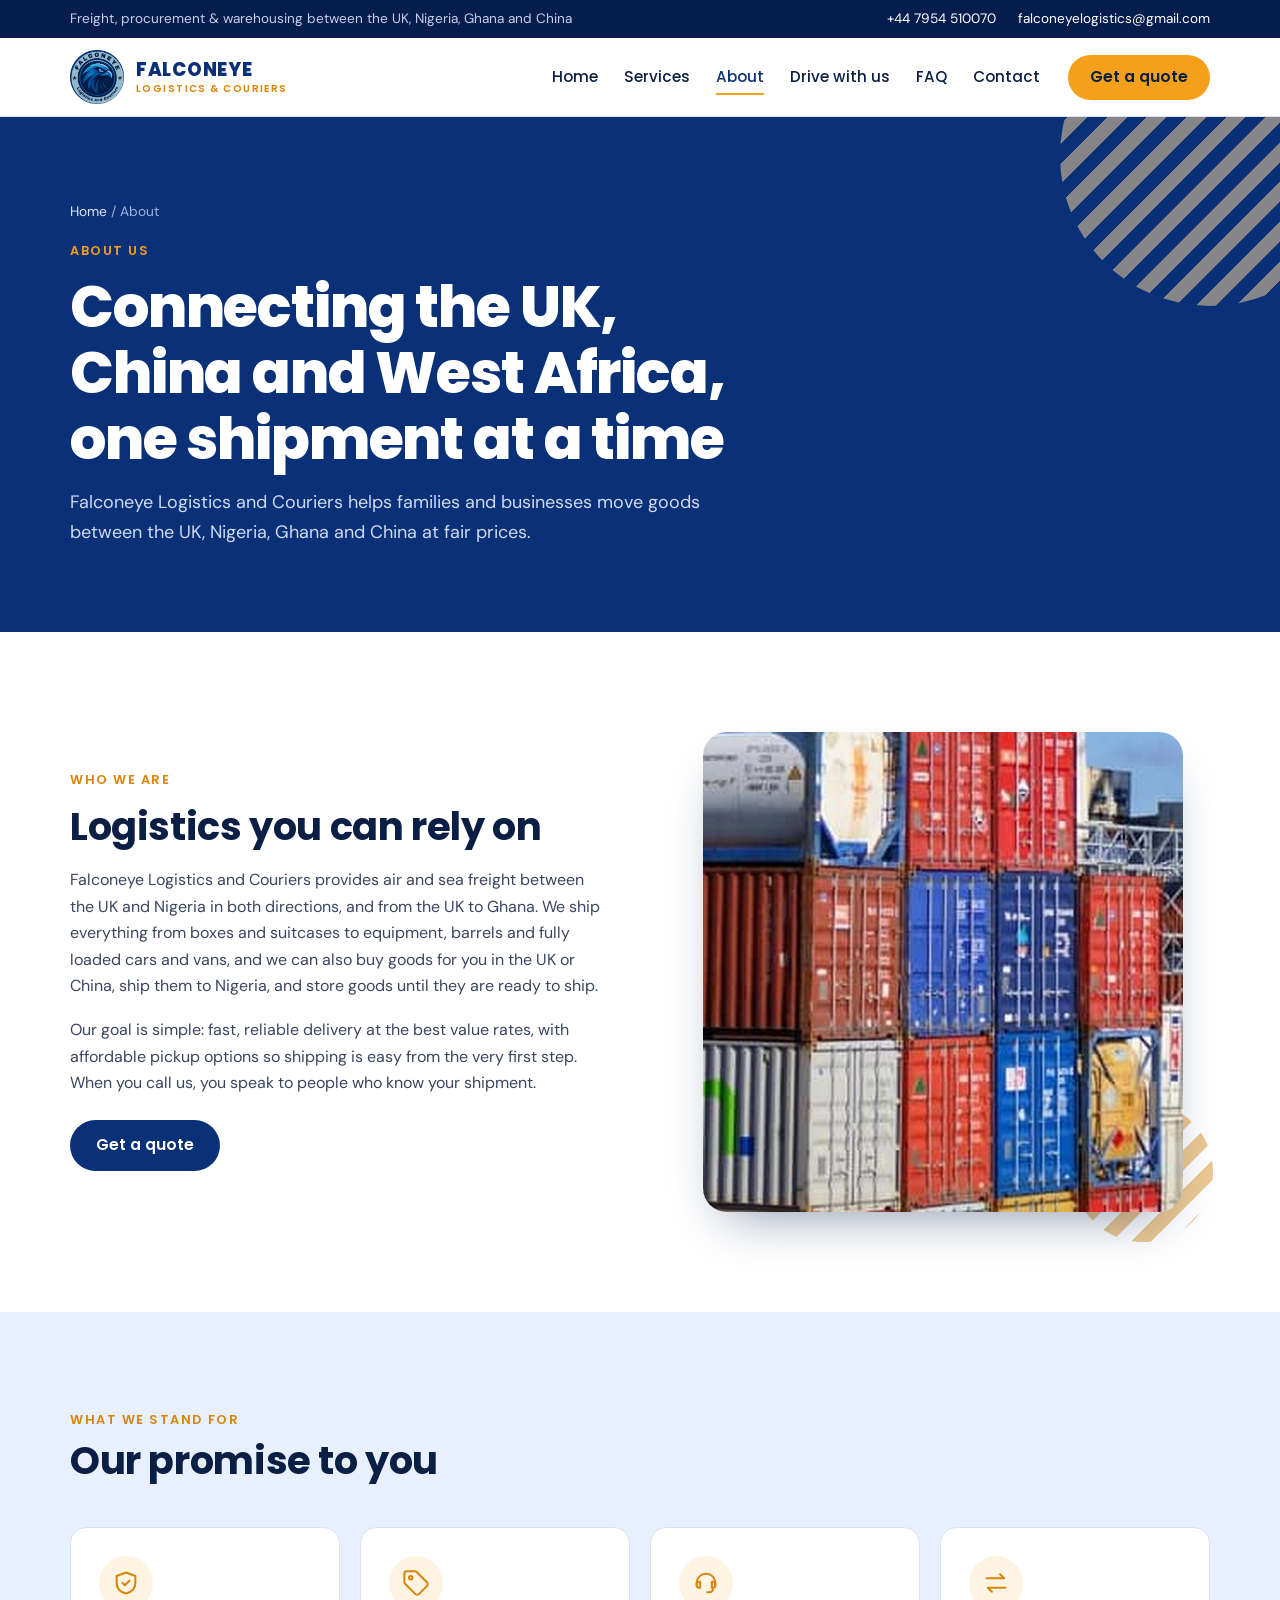
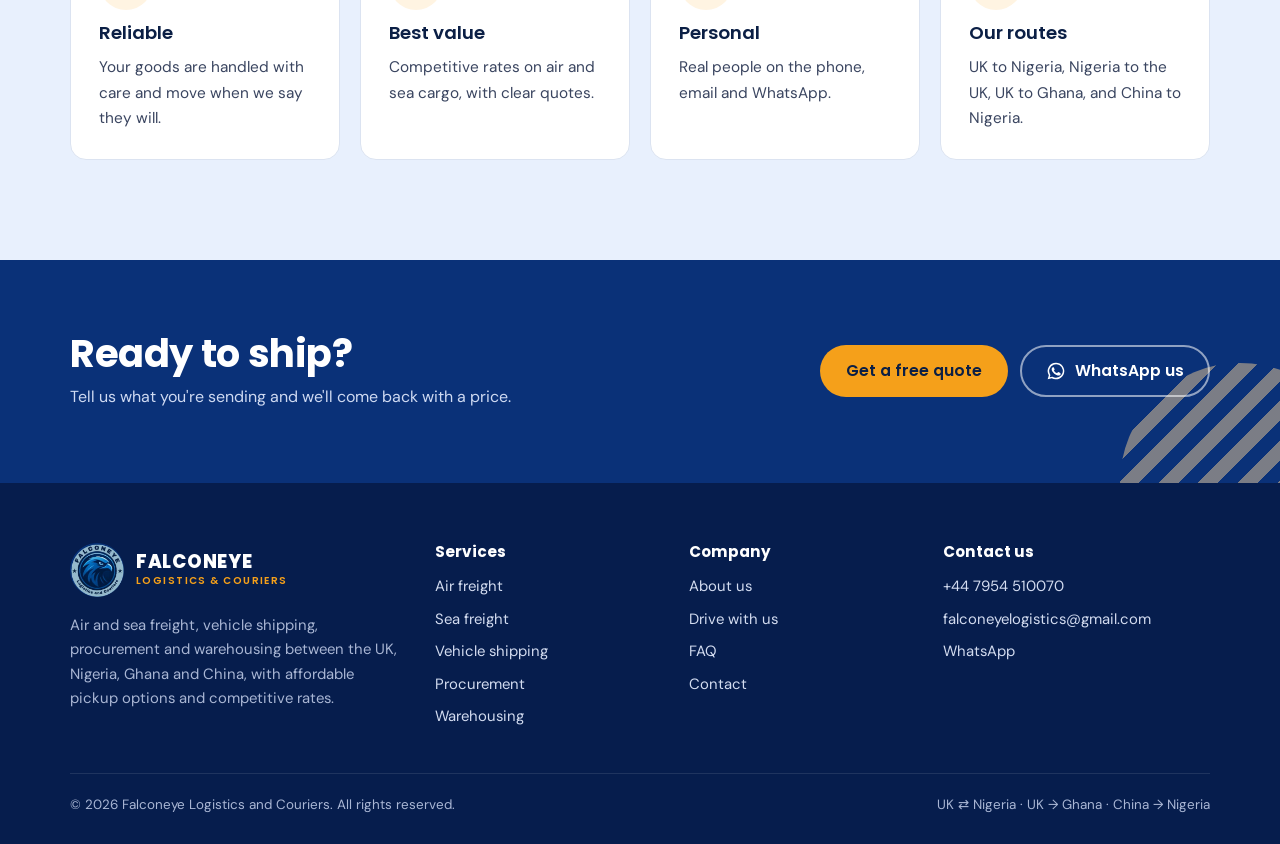
==== commit abe67692: "Add China to the countries listed across the site Top bar, footer, home, services, about, FAQ, conta" ====
--- a/about.html
+++ b/about.html
@@ -4,7 +4,7 @@
 <meta charset="utf-8">
 <meta name="viewport" content="width=device-width,initial-scale=1,viewport-fit=cover">
 <title>About Us | Falconeye Logistics and Couriers</title>
-<meta name="description" content="Falconeye Logistics and Couriers provides air and sea freight, vehicle shipping, procurement and warehousing between the UK, Nigeria and Ghana.">
+<meta name="description" content="Falconeye Logistics and Couriers provides air and sea freight, vehicle shipping, procurement and warehousing between the UK, Nigeria, Ghana and China.">
 <meta name="theme-color" content="#0a3178">
 <link rel="icon" href="img/logo.png">
 <link rel="preconnect" href="https://fonts.googleapis.com">
@@ -14,7 +14,7 @@
 </head>
 <body>
 <div class="topbar"><div class="wrap">
-  <span class="tag">Freight, procurement &amp; warehousing between the UK, Nigeria and Ghana</span>
+  <span class="tag">Freight, procurement &amp; warehousing between the UK, Nigeria, Ghana and China</span>
   <span class="links"><a href="tel:+447954510070">+44 7954 510070</a><a href="mailto:falconeyelogistics@gmail.com">falconeyelogistics@gmail.com</a></span>
 </div></div>
 <header class="site-header"><div class="wrap nav">
@@ -26,7 +26,7 @@
 <main>
 <section class="page-hero"><div class="wrap">
   <div class="crumbs"><a href="index.html">Home</a> / About</div>
-  <span class="kicker">About us</span><h1 style="margin-top:10px">Connecting the UK and West Africa, one shipment at a time</h1><p class="lead">Falconeye Logistics and Couriers helps families and businesses move goods between the UK, Nigeria and Ghana at fair prices.</p>
+  <span class="kicker">About us</span><h1 style="margin-top:10px">Connecting the UK, China and West Africa, one shipment at a time</h1><p class="lead">Falconeye Logistics and Couriers helps families and businesses move goods between the UK, Nigeria, Ghana and China at fair prices.</p>
 </div></section>
 <section class="section"><div class="wrap split">
   <div style="display:grid;gap:18px">
@@ -44,7 +44,7 @@
     <article class="card"><div class="icon"><svg width="24" height="24" viewBox="0 0 24 24" fill="none" stroke="currentColor" stroke-width="1.75" stroke-linecap="round" stroke-linejoin="round" aria-hidden="true"><path d="M12 3 4 6v6c0 5 3.5 8 8 9 4.5-1 8-4 8-9V6z"/><path d="m9 12 2 2 4-4"/></svg></div><h3>Reliable</h3><p>Your goods are handled with care and move when we say they will.</p></article>
     <article class="card"><div class="icon"><svg width="24" height="24" viewBox="0 0 24 24" fill="none" stroke="currentColor" stroke-width="1.75" stroke-linecap="round" stroke-linejoin="round" aria-hidden="true"><path d="M12.6 2.6A2 2 0 0 0 11.2 2H4a2 2 0 0 0-2 2v7.2a2 2 0 0 0 .6 1.4l8.7 8.7a2.4 2.4 0 0 0 3.4 0l6.6-6.6a2.4 2.4 0 0 0 0-3.4z"/><circle cx="7.5" cy="7.5" r="1.5"/></svg></div><h3>Best value</h3><p>Competitive rates on air and sea cargo, with clear quotes.</p></article>
     <article class="card"><div class="icon"><svg width="24" height="24" viewBox="0 0 24 24" fill="none" stroke="currentColor" stroke-width="1.75" stroke-linecap="round" stroke-linejoin="round" aria-hidden="true"><path d="M4 14v-2a8 8 0 0 1 16 0v2"/><path d="M4 14a2 2 0 0 0 2 2h1v-5H6a2 2 0 0 0-2 2zM20 14a2 2 0 0 1-2 2h-1v-5h1a2 2 0 0 1 2 2z"/><path d="M18 16v1a3 3 0 0 1-3 3h-2"/></svg></div><h3>Personal</h3><p>Real people on the phone, email and WhatsApp.</p></article>
-    <article class="card"><div class="icon"><svg width="24" height="24" viewBox="0 0 24 24" fill="none" stroke="currentColor" stroke-width="1.75" stroke-linecap="round" stroke-linejoin="round" aria-hidden="true"><path d="M4 8h15l-3.5-3.5M20 16H5l3.5 3.5"/></svg></div><h3>Our routes</h3><p>UK to Nigeria, Nigeria to the UK, and UK to Ghana.</p></article>
+    <article class="card"><div class="icon"><svg width="24" height="24" viewBox="0 0 24 24" fill="none" stroke="currentColor" stroke-width="1.75" stroke-linecap="round" stroke-linejoin="round" aria-hidden="true"><path d="M4 8h15l-3.5-3.5M20 16H5l3.5 3.5"/></svg></div><h3>Our routes</h3><p>UK to Nigeria, Nigeria to the UK, UK to Ghana, and China to Nigeria.</p></article>
   </div>
 </div></section>
 </main>
@@ -54,12 +54,12 @@
 </div></section>
 <footer class="site-footer"><div class="wrap">
   <div class="footer-grid">
-    <div style="display:grid;gap:16px;align-content:start"><a class="logo" href="index.html" aria-label="Falconeye Logistics and Couriers home"><img src="img/logo.png" alt="" width="54" height="54"><span class="logo-text"><b>FALCONEYE</b><small>Logistics &amp; Couriers</small></span></a><p>Air and sea freight, vehicle shipping, procurement and warehousing between the UK, Nigeria and Ghana, with affordable pickup options and competitive rates.</p></div>
+    <div style="display:grid;gap:16px;align-content:start"><a class="logo" href="index.html" aria-label="Falconeye Logistics and Couriers home"><img src="img/logo.png" alt="" width="54" height="54"><span class="logo-text"><b>FALCONEYE</b><small>Logistics &amp; Couriers</small></span></a><p>Air and sea freight, vehicle shipping, procurement and warehousing between the UK, Nigeria, Ghana and China, with affordable pickup options and competitive rates.</p></div>
     <div><h4>Services</h4><ul><li><a href="air-freight.html">Air freight</a></li><li><a href="sea-freight.html">Sea freight</a></li><li><a href="vehicle-shipping.html">Vehicle shipping</a></li><li><a href="procurement.html">Procurement</a></li><li><a href="warehousing.html">Warehousing</a></li></ul></div>
     <div><h4>Company</h4><ul><li><a href="about.html">About us</a></li><li><a href="drive-with-us.html">Drive with us</a></li><li><a href="faq.html">FAQ</a></li><li><a href="contact.html">Contact</a></li></ul></div>
     <div><h4>Contact us</h4><ul><li><a href="tel:+447954510070">+44 7954 510070</a></li><li><a href="mailto:falconeyelogistics@gmail.com">falconeyelogistics@gmail.com</a></li><li><a href="https://wa.me/447954510070" target="_blank" rel="noopener">WhatsApp</a></li></ul></div>
   </div>
-  <div class="footer-base"><span>© <span id="year">2026</span> Falconeye Logistics and Couriers. All rights reserved.</span><span>UK ⇄ Nigeria · UK → Ghana</span></div>
+  <div class="footer-base"><span>© <span id="year">2026</span> Falconeye Logistics and Couriers. All rights reserved.</span><span>UK ⇄ Nigeria · UK → Ghana · China → Nigeria</span></div>
 </div></footer>
 <script src="main.js"></script>
 </body>
